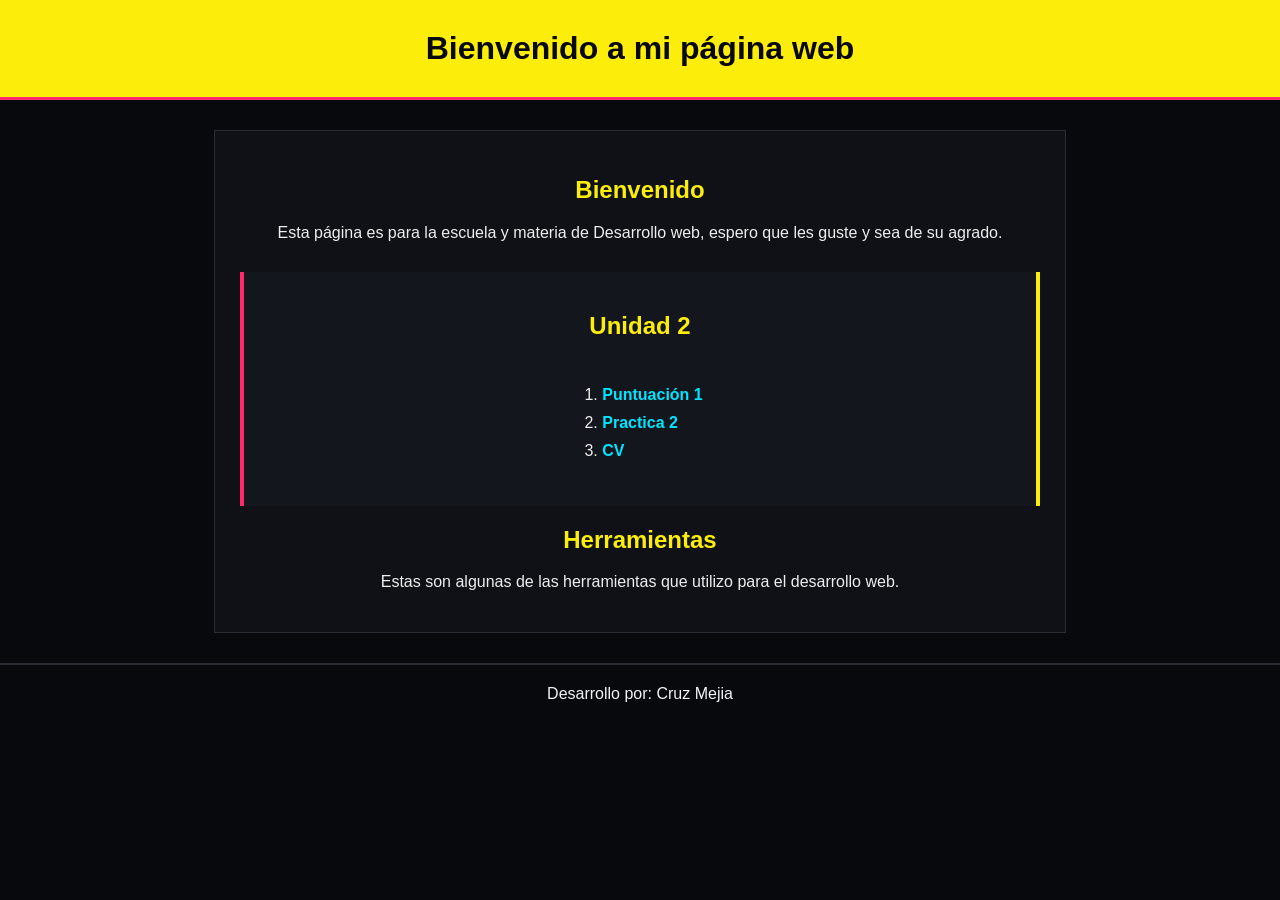
==== index.html @ 7d5ce6b0 "Add link to Curriculum in index.html" ====
<!DOCTYPE html>

<html lang="es">

<head>

    <meta charset="UTF-8">
    <meta name="viewport" content="width=device-width, initial-scale=1.0">

    <title>Mi página web</title>

    <style>

        body {
            font-family: Arial, sans-serif;
            background-color: #08090D;
            color: #EEEEEE;
            text-align: center;
            margin: 0;
        }

        header {
            background-color: #FCEE0A;
            color: #08090D;
            padding: 30px;
            border-bottom: 3px solid #FF2A6D;
        }

        header h1 {
            margin: 0;
        }

        main {
            background-color: #0F1117;
            max-width: 800px;
            margin: 30px auto;
            padding: 25px;
            border: 1px solid #2A2C36;
        }

        h2 {
            color: #FCEE0A;
        }

        p {
            color: #EEEEEE;
        }

        section {
            margin-top: 30px;
            padding: 20px;
            background-color: #14161D;
            border-left: 4px solid #FF2A6D;
            border-right: 4px solid #FCEE0A;
        }

        ol {
            display: inline-block;
            text-align: left;
            padding-left: 25px;
        }

        li {
            margin: 10px 0;
        }

        a {
            color: #00E5FF;
            text-decoration: none;
            font-weight: bold;
        }

        a:hover {
            color: #FCEE0A;
        }

        footer {
            background-color: #08090D;
            color: #F2F2F4;
            padding: 20px;
            border-top: 2px solid #2A2C36;
            margin-top: 30px;
        }

    </style>

</head>

<body>

    <header>

        <h1>Bienvenido a mi página web</h1>

    </header>

    <main>

        <h2>Bienvenido</h2>

        <p>
            Esta página es para la escuela y materia de Desarrollo
            web, espero que les guste y sea de su agrado.
        </p>

        <section>

            <h2>Unidad 2</h2>

            <ol>

                <li>
                    <a href="Unidad-1/Puntuacion-1/index.html">
                        Puntuación 1
                    </a>
                </li>
                <li>
                    <a href="Unidad-2/Practica-2/index.html">
                        Practica 2
                    </a>
                </li>
                <li>
                    <a href="Unidad-2/Curriculum/index.html">
                        CV
                    </a>
                </li>

            </ol>

        </section>

        <h2>Herramientas</h2>

        <p>
            Estas son algunas de las herramientas que utilizo
            para el desarrollo web.
        </p>

    </main>

    <footer>

        Desarrollo por: Cruz Mejia

    </footer>

</body>

</html>
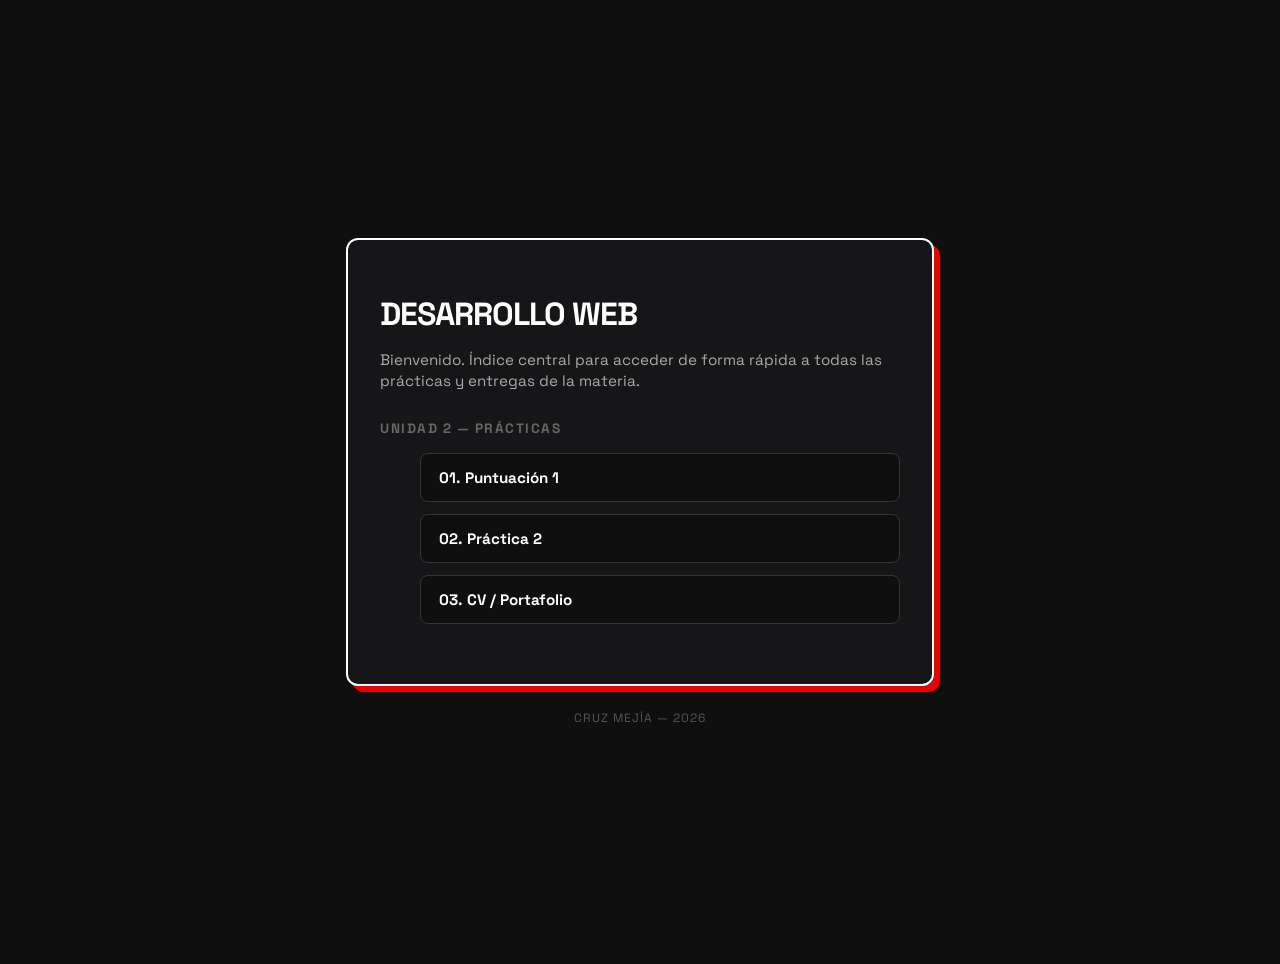
==== commit 379722ed: "Cambios en el estilo y ordenamiento Updated the HTML structure and styles for better layout and desi" ====
--- a/index.html
+++ b/index.html
@@ -1,147 +1,138 @@
 <!DOCTYPE html>
-
 <html lang="es">
 
 <head>
-
     <meta charset="UTF-8">
     <meta name="viewport" content="width=device-width, initial-scale=1.0">
+    <title>CRZ | Prácticas & Proyectos</title>
 
-    <title>Mi página web</title>
+    <!-- Fuente Y2K/Editorial limpia -->
+    <link rel="preconnect" href="https://fonts.googleapis.com">
+    <link rel="preconnect" href="https://fonts.gstatic.com" crossorigin>
+    <link href="https://fonts.googleapis.com/css2?family=Space+Grotesk:wght@500;700;900&display=swap" rel="stylesheet">
 
     <style>
 
         body {
-            font-family: Arial, sans-serif;
-            background-color: #08090D;
-            color: #EEEEEE;
-            text-align: center;
-            margin: 0;
+            font-family: 'Space Grotesk', sans-serif;
+            background-color: #0f0f10;
+            color: #ffffff;
+            display: flex;
+            flex-direction: column;
+            align-items: center;
+            justify-content: center;
+            min-height: 100vh;
+            padding: 24px;
         }
 
-        header {
-            background-color: #FCEE0A;
-            color: #08090D;
-            padding: 30px;
-            border-bottom: 3px solid #FF2A6D;
+        /* TARJETA PRINCIPAL CON EFECTO STICKER / BRUTALISTA */
+        main {
+            width: 100%;
+            max-width: 520px;
+            background-color: #161618;
+            border: 2px solid #ffffff;
+            border-radius: 12px;
+            padding: 32px;
+            box-shadow: 6px 6px 0px #e10600; /* Sombra sólida roja */
         }
 
-        header h1 {
-            margin: 0;
+        h1 {
+            font-size: 2rem;
+            font-weight: 900;
+            letter-spacing: -1px;
+            text-transform: uppercase;
+            margin-bottom: 8px;
         }
 
-        main {
-            background-color: #0F1117;
-            max-width: 800px;
-            margin: 30px auto;
-            padding: 25px;
-            border: 1px solid #2A2C36;
+        p {
+            color: #aaaaaa;
+            font-size: 0.95rem;
+            line-height: 1.4;
+            margin-bottom: 28px;
         }
 
         h2 {
-            color: #FCEE0A;
+            font-size: 0.85rem;
+            text-transform: uppercase;
+            letter-spacing: 1.5px;
+            color: #666666;
+            margin-bottom: 14px;
         }
 
-        p {
-            color: #EEEEEE;
-        }
-
-        section {
-            margin-top: 30px;
-            padding: 20px;
-            background-color: #14161D;
-            border-left: 4px solid #FF2A6D;
-            border-right: 4px solid #FCEE0A;
-        }
-
-        ol {
-            display: inline-block;
-            text-align: left;
-            padding-left: 25px;
+        /* LISTA DE PRÁCTICAS */
+        ul {
+            list-style: none;
+            margin-bottom: 28px;
         }
 
         li {
-            margin: 10px 0;
+            margin-bottom: 12px;
         }
 
         a {
-            color: #00E5FF;
+            display: flex;
+            justify-content: space-between;
+            align-items: center;
+            padding: 14px 18px;
+            background-color: #0f0f10;
+            border: 1.5px solid #333333;
+            border-radius: 8px;
             text-decoration: none;
-            font-weight: bold;
+            color: #ffffff;
+            font-weight: 700;
+            font-size: 0.95rem;
+            transition: all 0.2s ease;
         }
 
+        /* HOVER TIPO STICKER/CYBER */
         a:hover {
-            color: #FCEE0A;
+            border-color: #ffffff;
+            background-color: #ffffff;
+            color: #000000;
+            transform: translate(-3px, -3px);
+            box-shadow: 4px 4px 0px #e10600;
         }
 
         footer {
-            background-color: #08090D;
-            color: #F2F2F4;
-            padding: 20px;
-            border-top: 2px solid #2A2C36;
-            margin-top: 30px;
+            margin-top: 24px;
+            font-size: 0.75rem;
+            color: #555555;
+            text-align: center;
+            letter-spacing: 1px;
+            text-transform: uppercase;
         }
-
     </style>
-
 </head>
 
 <body>
 
-    <header>
+    <main>
+        <h1>Desarrollo Web</h1>
+        <p>Bienvenido. Índice central para acceder de forma rápida a todas las prácticas y entregas de la materia.</p>
 
-        <h1>Bienvenido a mi página web</h1>
-
-    </header>
-
-    <main>
-
-        <h2>Bienvenido</h2>
-
-        <p>
-            Esta página es para la escuela y materia de Desarrollo
-            web, espero que les guste y sea de su agrado.
-        </p>
-
-        <section>
-
-            <h2>Unidad 2</h2>
-
-            <ol>
-
-                <li>
-                    <a href="Unidad-1/Puntuacion-1/index.html">
-                        Puntuación 1
-                    </a>
-                </li>
-                <li>
-                    <a href="Unidad-2/Practica-2/index.html">
-                        Practica 2
-                    </a>
-                </li>
-                <li>
-                    <a href="Unidad-2/Curriculum/index.html">
-                        CV
-                    </a>
-                </li>
-
-            </ol>
-
-        </section>
-
-        <h2>Herramientas</h2>
-
-        <p>
-            Estas son algunas de las herramientas que utilizo
-            para el desarrollo web.
-        </p>
+        <h2>Unidad 2 — Prácticas</h2>
+        <ul>
+            <li>
+                <a href="Unidad-1/Puntuacion-1/index.html">
+                    <span>01. Puntuación 1</span>
+                </a>
+            </li>
+            <li>
+                <a href="Unidad-2/Practica-2/index.html">
+                    <span>02. Práctica 2</span>
+                </a>
+            </li>
+            <li>
+                <a href="cv/index.html">
+                    <span>03. CV / Portafolio</span>
+                </a>
+            </li>
+        </ul>
 
     </main>
 
     <footer>
-
-        Desarrollo por: Cruz Mejia
-
+        CRUZ MEJÍA — 2026
     </footer>
 
 </body>
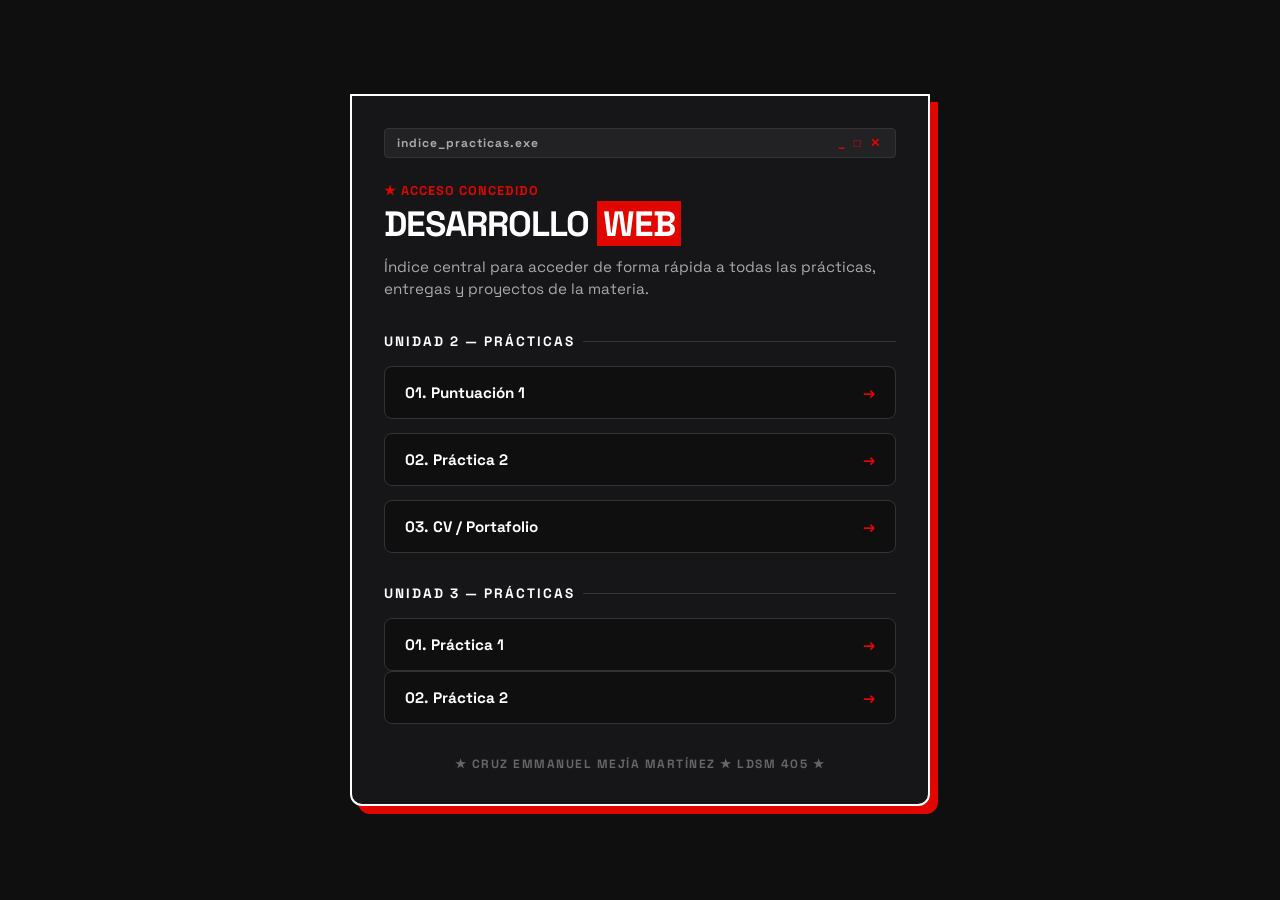
==== commit b48227b8: "Actividad de Hotel añadida" ====
--- a/index.html
+++ b/index.html
@@ -4,14 +4,18 @@
 <head>
     <meta charset="UTF-8">
     <meta name="viewport" content="width=device-width, initial-scale=1.0">
-    <title>CRZ | Prácticas & Proyectos</title>
-
-    <!-- Fuente Y2K/Editorial limpia -->
+    <title>Índice de Prácticas | Cruz Mejía</title>
+
     <link rel="preconnect" href="https://fonts.googleapis.com">
     <link rel="preconnect" href="https://fonts.gstatic.com" crossorigin>
     <link href="https://fonts.googleapis.com/css2?family=Space+Grotesk:wght@500;700;900&display=swap" rel="stylesheet">
 
     <style>
+        * {
+            box-sizing: border-box;
+            margin: 0;
+            padding: 0;
+        }
 
         body {
             font-family: 'Space Grotesk', sans-serif;
@@ -25,55 +29,119 @@
             padding: 24px;
         }
 
-        /* TARJETA PRINCIPAL CON EFECTO STICKER / BRUTALISTA */
+        /* Banner estilo ticker / marquesina */
+        .marquee {
+            width: 100%;
+            max-width: 580px;
+            background-color: #e10600;
+            color: #ffffff;
+            font-size: 0.75rem;
+            font-weight: 900;
+            letter-spacing: 2px;
+            text-transform: uppercase;
+            padding: 8px 12px;
+            border: 2px solid #ffffff;
+            border-bottom: none;
+            border-radius: 8px 8px 0 0;
+            text-align: center;
+            box-shadow: 6px 0px 0px rgba(225, 6, 0, 0.4);
+        }
+
         main {
             width: 100%;
-            max-width: 520px;
+            max-width: 580px;
             background-color: #161618;
             border: 2px solid #ffffff;
-            border-radius: 12px;
+            border-radius: 0 0 12px 12px;
             padding: 32px;
-            box-shadow: 6px 6px 0px #e10600; /* Sombra sólida roja */
+            box-shadow: 8px 8px 0px #e10600;
+        }
+
+        /* Ventana estilo .exe / Retro OS */
+        .window-header {
+            display: flex;
+            justify-content: space-between;
+            align-items: center;
+            background-color: #222225;
+            border: 1px solid #333335;
+            padding: 6px 12px;
+            font-size: 0.75rem;
+            letter-spacing: 1px;
+            color: #aaaaaa;
+            margin-bottom: 24px;
+            border-radius: 4px;
+            font-weight: 700;
+        }
+
+        .window-controls {
+            letter-spacing: 3px;
+            color: #e10600;
+        }
+
+        .badge {
+            color: #e10600;
+            font-size: 0.8rem;
+            font-weight: 900;
+            letter-spacing: 1px;
+            margin-bottom: 6px;
+            display: block;
         }
 
         h1 {
-            font-size: 2rem;
+            font-size: 2.2rem;
             font-weight: 900;
             letter-spacing: -1px;
             text-transform: uppercase;
-            margin-bottom: 8px;
-        }
-
-        p {
+            margin-bottom: 12px;
+            line-height: 1.1;
+        }
+
+        mark {
+            background-color: #e10600;
+            color: #ffffff;
+            padding: 0px 6px;
+        }
+
+        p.description {
             color: #aaaaaa;
             font-size: 0.95rem;
-            line-height: 1.4;
-            margin-bottom: 28px;
-        }
-
-        h2 {
+            line-height: 1.5;
+            margin-bottom: 32px;
+        }
+
+        .section-title {
             font-size: 0.85rem;
-            text-transform: uppercase;
-            letter-spacing: 1.5px;
-            color: #666666;
-            margin-bottom: 14px;
-        }
-
-        /* LISTA DE PRÁCTICAS */
+            font-weight: 900;
+            text-transform: uppercase;
+            letter-spacing: 2px;
+            color: #ffffff;
+            margin-bottom: 16px;
+            display: flex;
+            align-items: center;
+            gap: 8px;
+        }
+
+        .section-title::after {
+            content: '';
+            flex: 1;
+            height: 1px;
+            background-color: #333333;
+        }
+
         ul {
             list-style: none;
-            margin-bottom: 28px;
+            margin-bottom: 32px;
         }
 
         li {
-            margin-bottom: 12px;
-        }
-
-        a {
+            margin-bottom: 14px;
+        }
+
+        a.card-link {
             display: flex;
             justify-content: space-between;
             align-items: center;
-            padding: 14px 18px;
+            padding: 16px 20px;
             background-color: #0f0f10;
             border: 1.5px solid #333333;
             border-radius: 8px;
@@ -84,57 +152,90 @@
             transition: all 0.2s ease;
         }
 
-        /* HOVER TIPO STICKER/CYBER */
-        a:hover {
+        a.card-link:hover {
             border-color: #ffffff;
             background-color: #ffffff;
             color: #000000;
             transform: translate(-3px, -3px);
-            box-shadow: 4px 4px 0px #e10600;
+            box-shadow: 5px 5px 0px #e10600;
+        }
+
+        a.card-link .arrow {
+            color: #e10600;
+            transition: transform 0.2s ease;
+        }
+
+        a.card-link:hover .arrow {
+            color: #000000;
+            transform: translateX(4px);
         }
 
         footer {
-            margin-top: 24px;
+            margin-top: 32px;
             font-size: 0.75rem;
-            color: #555555;
+            color: #666666;
             text-align: center;
-            letter-spacing: 1px;
-            text-transform: uppercase;
+            letter-spacing: 1.5px;
+            text-transform: uppercase;
+            font-weight: 700;
         }
     </style>
 </head>
 
 <body>
 
+
     <main>
-        <h1>Desarrollo Web</h1>
-        <p>Bienvenido. Índice central para acceder de forma rápida a todas las prácticas y entregas de la materia.</p>
-
-        <h2>Unidad 2 — Prácticas</h2>
+        <div class="window-header">
+            <span>indice_practicas.exe</span>
+            <span class="window-controls">_ □ ✕</span>
+        </div>
+
+        <span class="badge">★ ACCESO CONCEDIDO</span>
+        <h1>Desarrollo <mark>Web</mark></h1>
+        <p class="description">Índice central para acceder de forma rápida a todas las prácticas, entregas y proyectos de la materia.</p>
+
+        <h2 class="section-title">Unidad 2 — Prácticas</h2>
         <ul>
             <li>
-                <a href="Unidad-1/Puntuacion-1/index.html">
+                <a class="card-link" href="Unidad-1/Puntuacion-1/index.html">
                     <span>01. Puntuación 1</span>
-                </a>
-            </li>
-            <li>
-                <a href="Unidad-2/Practica-2/index.html">
+                    <span class="arrow">→</span>
+                </a>
+            </li>
+            <li>
+                <a class="card-link" href="Unidad-2/Practica-2/index.html">
                     <span>02. Práctica 2</span>
-                </a>
-            </li>
-            <li>
-                <a href="cv/index.html">
+                    <span class="arrow">→</span>
+                </a>
+            </li>
+            <li>
+                <a class="card-link" href="Unidad-2/Curriculum/index.html">
                     <span>03. CV / Portafolio</span>
+                    <span class="arrow">→</span>
                 </a>
             </li>
         </ul>
 
+        <h2 class="section-title">Unidad 3 — Prácticas</h2>
+        <ul>
+            <li>
+                <a class="card-link" href="Unidad-3/Puntuacion-1-U2/index.html">
+                    <span>01. Práctica 1</span>
+                    <span class="arrow">→</span>
+                </a>
+                <a class="card-link" href="Unidad-3/Hotel-Equipo/index.html">
+                    <span>02. Práctica 2</span>
+                    <span class="arrow">→</span>
+                </a>
+            </li>
+        </ul>
+
+        <footer>
+            ★ CRUZ EMMANUEL MEJÍA MARTÍNEZ ★ LDSM 405 ★
+        </footer>
     </main>
 
-    <footer>
-        CRUZ MEJÍA — 2026
-    </footer>
-
 </body>
 
 </html>
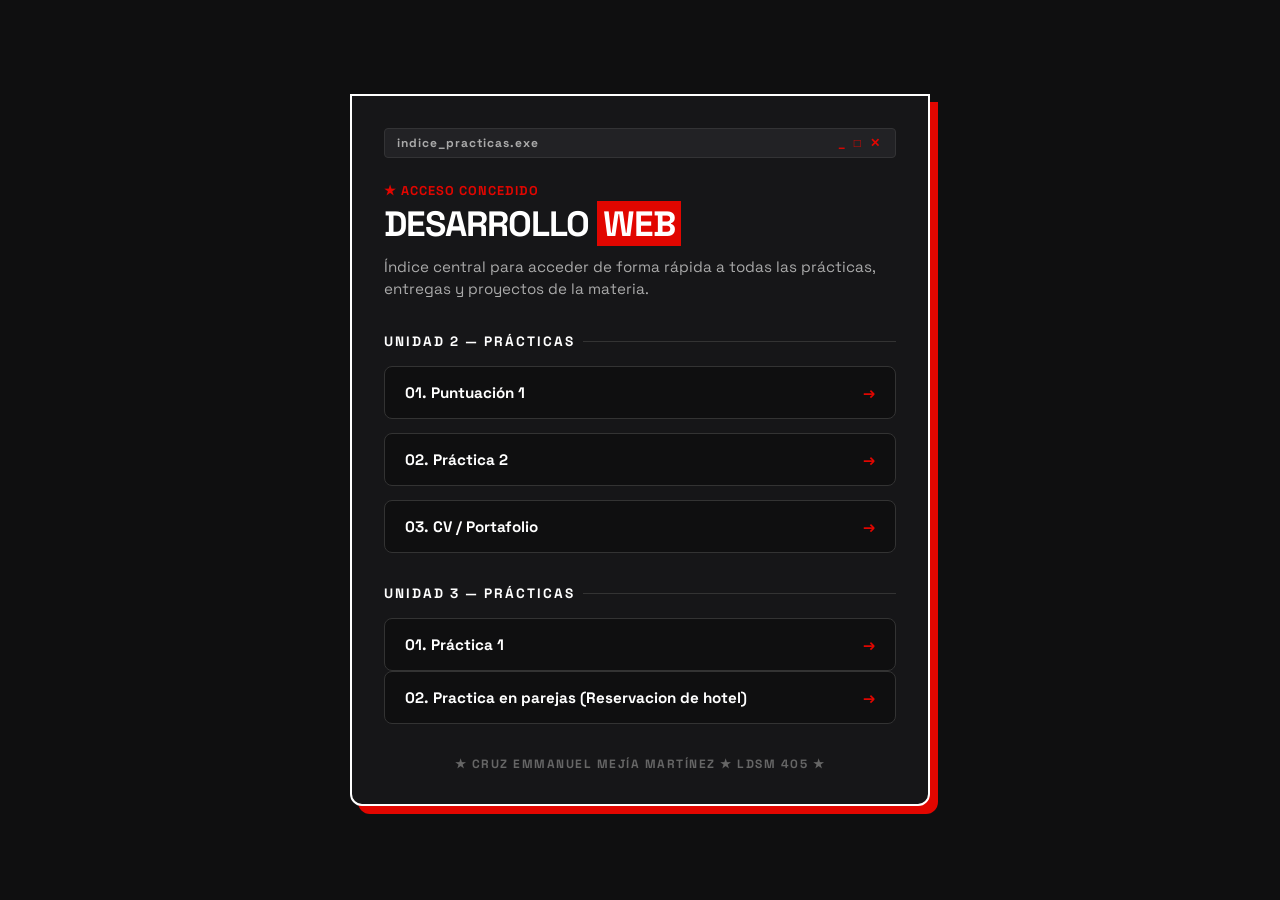
==== commit 477ac2bd: "Update index.html" ====
--- a/index.html
+++ b/index.html
@@ -225,7 +225,7 @@
                     <span class="arrow">→</span>
                 </a>
                 <a class="card-link" href="Unidad-3/Hotel-Equipo/index.html">
-                    <span>02. Práctica 2</span>
+                    <span>02. Practica en parejas (Reservacion de hotel)</span>
                     <span class="arrow">→</span>
                 </a>
             </li>
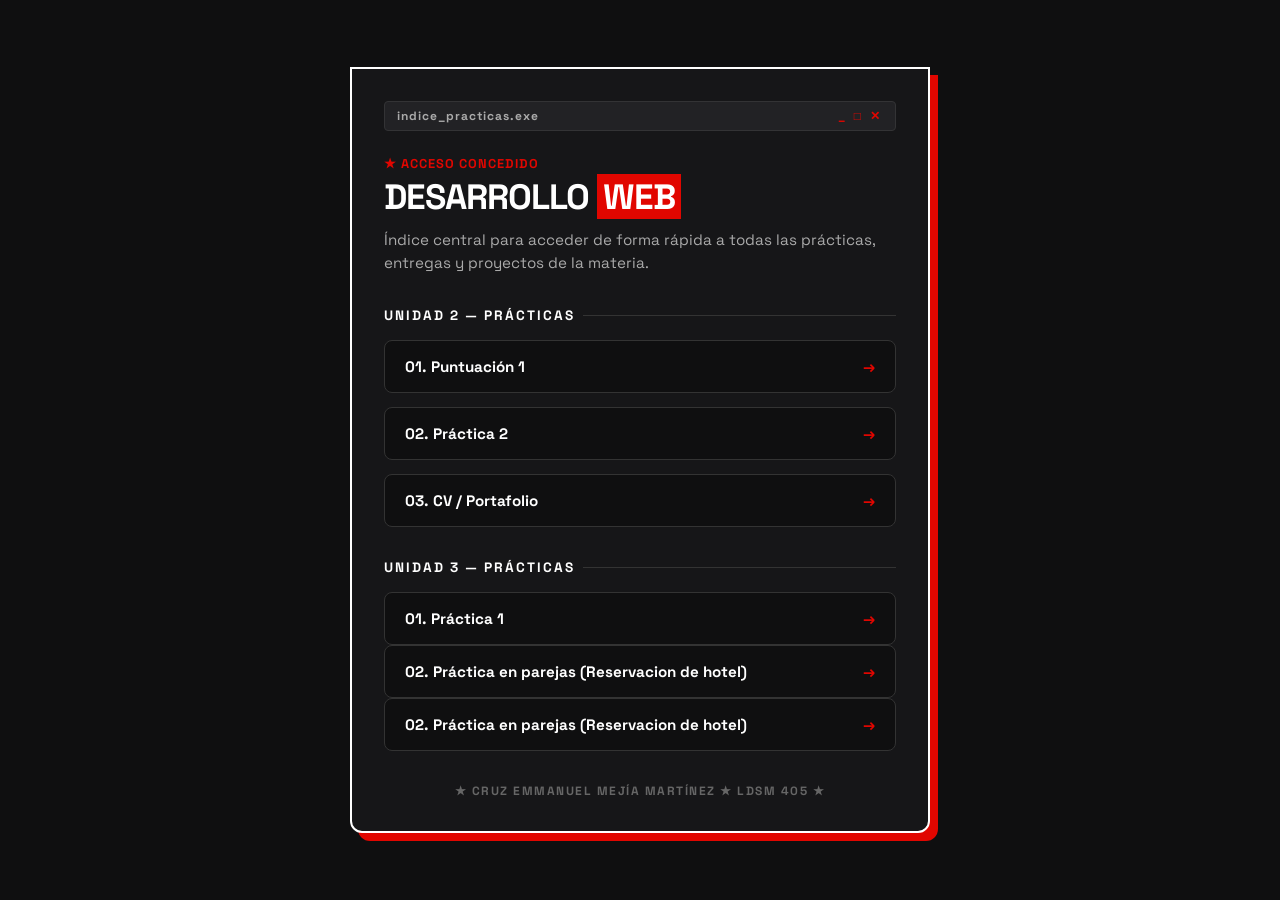
==== commit 7bf4422d: "Agregar link a NOISE" ====
--- a/index.html
+++ b/index.html
@@ -225,7 +225,11 @@
                     <span class="arrow">→</span>
                 </a>
                 <a class="card-link" href="Unidad-3/Hotel-Equipo/index.html">
-                    <span>02. Practica en parejas (Reservacion de hotel)</span>
+                    <span>02. Práctica en parejas (Reservacion de hotel)</span>
+                    <span class="arrow">→</span>
+                </a>
+                <a class="card-link" href="Unidad-3/NOISE/index.html">
+                    <span>02. Práctica en parejas (Reservacion de hotel)</span>
                     <span class="arrow">→</span>
                 </a>
             </li>
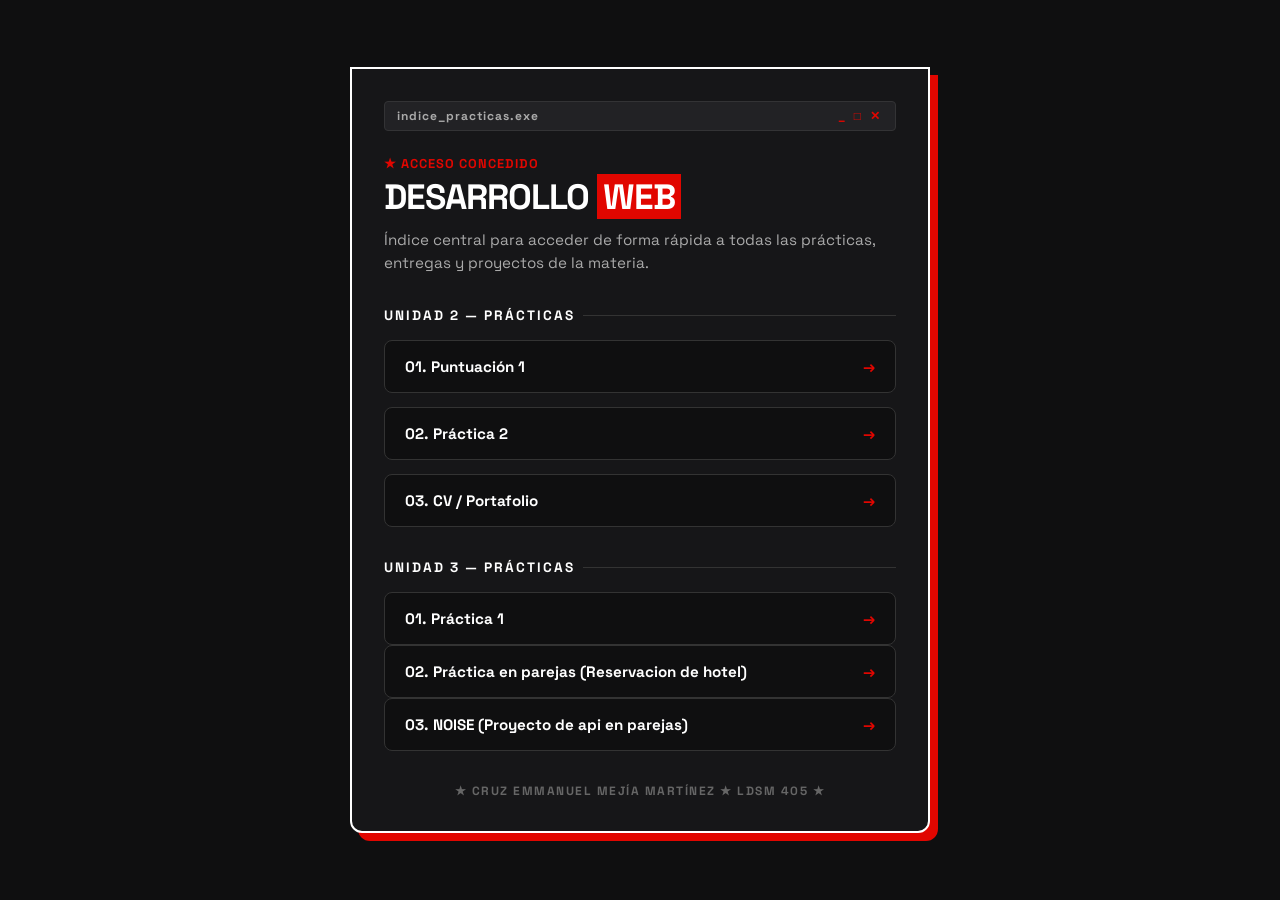
==== commit 17be13a9: "Update index.html" ====
--- a/index.html
+++ b/index.html
@@ -229,7 +229,7 @@
                     <span class="arrow">→</span>
                 </a>
                 <a class="card-link" href="Unidad-3/NOISE/index.html">
-                    <span>02. Práctica en parejas (Reservacion de hotel)</span>
+                    <span>03. NOISE (Proyecto de api en parejas)</span>
                     <span class="arrow">→</span>
                 </a>
             </li>
